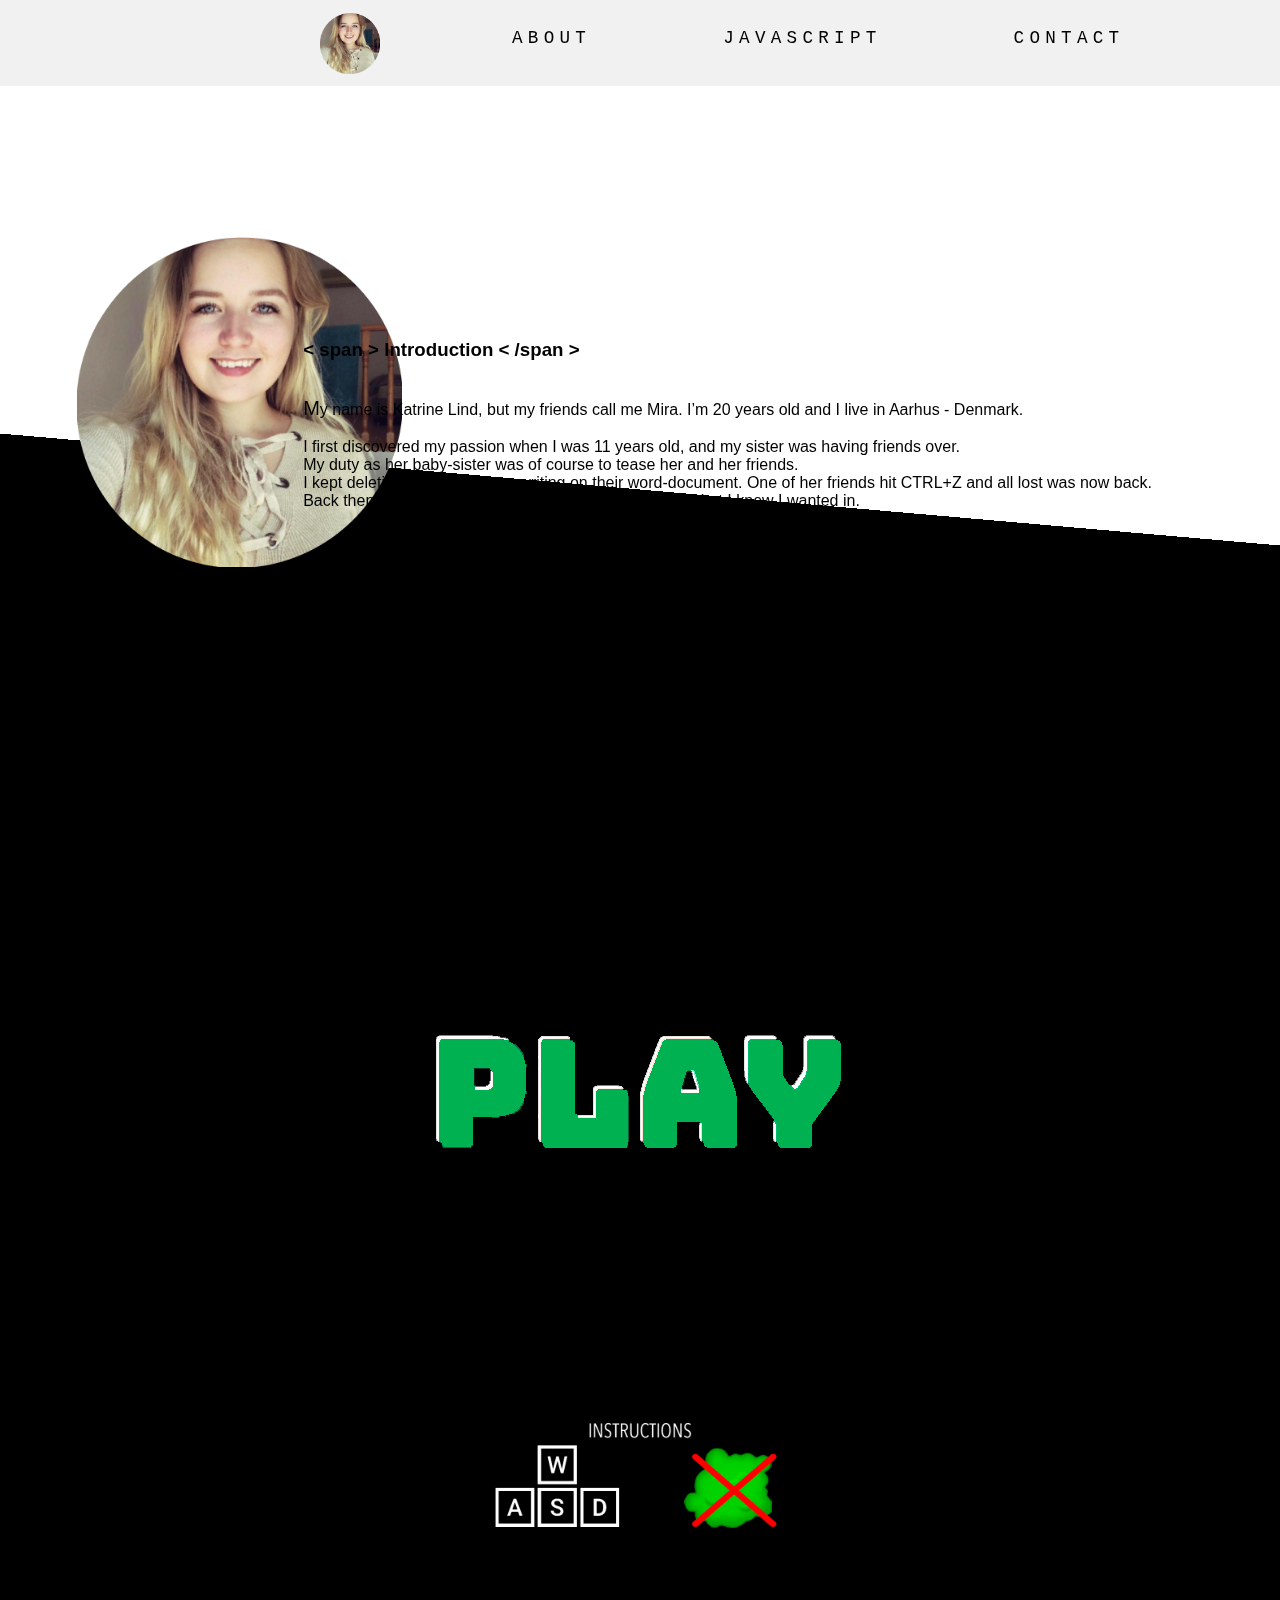
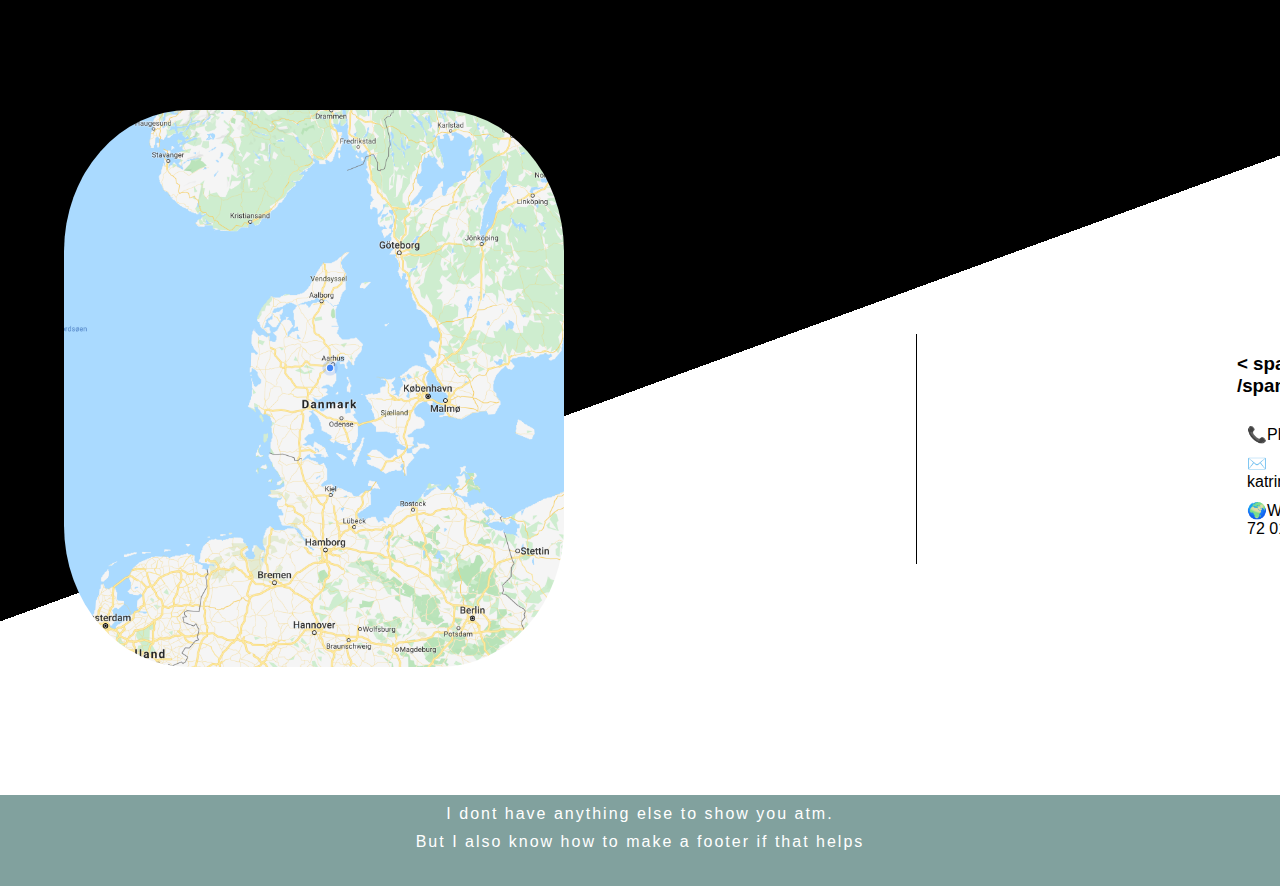
==== index.html @ 9c689fbd "Add files via upload" ====
<!DOCTYPE html>
<html>
<head>
	<link rel="stylesheet" type="text/css" href="stylesheet.css">
	<title></title>
</head>
<body>

	<div class="header" id="nav"">
		<span id="navText"><a href="#topPage"><img src="pb.png" class="navImg" align="middle"></a></span>
		<span id="navText"><a href="cv.html">ABOUT</a></span>
		<span id="navText"><a href="#game">JAVASCRIPT</a></span>
		<span id="navText"><a href="#googleMap">CONTACT</a></span>
	</div>

	<div id="topPage">
		<span><img src="pb.png" class="topPageImg" align="middle"></span>
		<span id="topPageText"><p>
			<h3>< span > Introduction < /span ></h3> <br>
			<span id="topPageFirst">M</span>y name is Katrine Lind, but my friends call me Mira. I’m 20 years old and I live in Aarhus - Denmark. <br><br>

			I first discovered my passion when I was 11 years old, and my sister was having friends over. <br>My duty as her baby-sister was of course to tease her and her friends.<br>I kept deleting what they were writing on their word-document. One of her friends hit CTRL+Z and all lost was now back. <br>Back then I didn’t know what kind of witchcraft this was, but I knew I wanted in.
		</p></span>
	</div>


	<!-- SNAKE GAME JAVASCRIPT -->
	<div id="game">
	<button id="startBtn" onclick="init()"><img src="playbtn.png"></button>
	<canvas id="myCanvas" width="600" height="550"></canvas>
	<img src="instructionsSnake.png" class="howToSnake">
	</div>


<div id="googleMap">
	<span><img id="googleMapPic" src="googleMaps.png" align="middle"></span>
	<span id="googleMapText"><p>
		<h3>< span > Contact < /span ></h3> 
		<ul>
			<li>📞Phone: +45 25 54 72 01 </li>
			<li>✉️katrine.mlind@hotmail.com </li>
			<li>🌍Whatsapp: +45 25 54 72 01 </li>
		</ul>
	</p></span>
</div>

<div class="footer">
	<span>
		<ul class="footer">
			<li class="lifooter">I dont have anything else to show you atm.</li>
			<li class="lifooter">But I also know how to make a footer if that helps</li>
		</ul>

	</span>
</div>





<!-- SCRIPT FOR SNAKE -->
	<script type="text/JAVASCRIPT">


//NAVBAR
window.onscroll = function() {myFunction()};

var header = document.getElementById("nav");

var sticky = header.offsetTop;

//Adding and removing sticky
function myFunction() {
  if (window.pageYOffset > sticky) {
    header.classList.add("sticky");
  } else {
    header.classList.remove("sticky");
  }
}



	//SNAKE	
	var canvas;
	var ctx;
	var head;
	var apple;
	var ball;
	var dots;
	var apple_x;
	var apple_y;
	var leftDirection = false;
	var rightDirection = true;
	var upDirection = false;
	var downDirection = false;
	var inGame = true;
	var score = 0;
	const DOT_SIZE = 10;
	const ALL_DOTS = 999;
	const MAX_RAND = 50;
	const DELAY = 120;
	const C_HEIGHT = 550;
	const C_WIDTH = 600;
	const LEFT_KEY = 65;
	const RIGHT_KEY = 68;
	const UP_KEY = 87;
	const DOWN_KEY = 83;
	var x = new Array(ALL_DOTS);
	var y = new Array(ALL_DOTS);
	var wall;
	var wall_y = [];
	var wall_x = [];
	var frameCount = 0;
	const FRAME_COUNT_NEW_LINE = 500;
	var moveLock = true;
		

		function bush() {
			ctx.dra
		}

 
		function doWall() {
			if (inGame) {
        for (var i = 0; i < wall_x.length; i++)
        ctx.drawImage(wall, wall_x[i], wall_y[i]);
        for (var z = 0; z < dots; z++) {
            
            if (z == 0) {
                ctx.drawImage(head, x[z], y[z]);
            } else {
                ctx.drawImage(ball, x[z], y[z]);
            	}
        	} 
   				 } else {
       			 gameOver();
    		}
		}


		//Is there collision?
    function checkWall() {
        locateWall();
    for (var i = 0; i < wall_x.length; i++)
    if ((x[0] == wall_x[i]) && (y[0] == wall_y[i])) {
        gameOver();
    }
}

//Where is the wall?
    function locateWall() {
         if (score == 57) {
            wall_x.push(300,300,300,300,300,300,300,300)
            wall_y.push(230,240,250,260,270,280,290,300,310,320,)
}
            else if (score == 54){
            wall_x.push(300,300,300,300,);
            wall_y.push(470,480,490,500,);
            }
    
        else if (score == 51){
            wall_x.push(300,300,300,300,);
            wall_y.push(50,60,70,80,);
            }
    
        else if (score == 48){
            wall_x.push(260,260,260,260,);
            wall_y.push(330,340,350,360,);
            }
    
        else if (score == 45){
            wall_x.push(340,340,340,340,);
            wall_y.push(190,200,210,220,);
            }
    
        else if (score == 42){
            wall_x.push(340,340,340,340,);
            wall_y.push(330,340,350,360,);
            }
    
        else if (score == 39){
            wall_x.push(260,260,260,260,);
            wall_y.push(190,200,210,220,);
            }
    
        else if (score == 36){
            wall_x.push(260,270,280,290,300,310,320,330,340,);
            wall_y.push(370,370,370,370,370,370,370,370,370,);
            }
    
        else if (score == 33){
            wall_x.push(260,270,280,290,300,310,320,330,340,);
            wall_y.push(180,180,180,180,180,180,180,180,180,);
            }
    
        else if (score == 30){
            wall_x.push(470,470,470,470,470,470,470,470,470,470,470,470,470,470,470,470,);
            wall_y.push(190,200,210,220,230,240,250,260,290,300,310,320,330,340,350,360,);
            }
    
        else if (score == 27){
            wall_x.push(130,130,130,130,130,130,130,130,130,130,130,130,130,130,130,130,);
            wall_y.push(190,200,210,220,230,240,250,260,290,300,310,320,330,340,350,360,);
            }
    
        else if (score == 24){
            wall_x.push(530,530,530,530,530,530,530,);
            wall_y.push(440,450,460,470,480,490,500,);
            }
        else if (score == 21){
            wall_x.push(470,480,490,500,510,520,530,);
            wall_y.push(500,500,500,500,500,500,500,);
            }
    
        else if (score == 18){
            wall_x.push(530,530,530,530,530,530,530,);
            wall_y.push(50,60,70,80,90,100,110,);
            }
        else if (score == 15){
           wall_x.push(470,480,490,500,510,520,530,);
            wall_y.push(50,50,50,50,50,50,50,);
            }
    
        else if (score == 12){
            wall_x.push(50,50,50,50,50,50,50,);
            wall_y.push(440,450,460,470,480,490,500,);
            }
    
        else if (score == 9){
            wall_x.push(50,60,70,80,90,100,110,);
            wall_y.push(500,500,500,500,500,500,500,);
            }
    
        else if (score == 6){
            wall_x.push(50,50,50,50,50,50,50,);
            wall_y.push(50,60,70,80,90,100,110,);
            }
    
        else if (score == 3){
            wall_x.push (50,60,70,80,90,100,110,);
            wall_y.push(50,50,50,50,50,50,50,);
            }
                return;
    }

    function init() {
    
    canvas = document.getElementById('myCanvas');
    ctx = canvas.getContext('2d');
    startBtn.style.display = 'none';
    canvas.style.display = 'block';
    
    
    loadImages();
    createSnake();
    locateWall();
    locateApple();
    setTimeout("gameCycle()", DELAY);
    
}

function loadImages() {
    
    head = new Image();
    head.src = 'snakeHead.png';    
    
    ball = new Image();
    ball.src = 'snakeBody.png'; 
    
    apple = new Image();
    apple.src = 'snakePizza.png'; 
    wall = new Image();
    wall.src ='snakeBush.png';
}

//How does the snake look, when game=start?
function createSnake() {
    dots = 3;
    for (var z = 0; z < dots; z++) {
        x[z] = 50 - z * 10;
        y[z] = 50;
    }
}

function doDrawing() {
           ctx.clearRect(0, 0, C_WIDTH, C_HEIGHT);
    
    if (inGame) {
        ctx.drawImage(apple, apple_x, apple_y);
        for (var z = 0; z < dots; z++) {
            
            if (z == 0) {
                ctx.drawImage(head, x[z], y[z]);
            } else {
                ctx.drawImage(ball, x[z], y[z]);
            }
        }    
    } else {
        gameOver();
    }        
}

//Creating a scoreboard + designing it
function drawScore() {
  ctx.font = "16px Arial";
  ctx.fillStyle = "green";
  ctx.fillText("Score: "+score, 8, 20);
}
function gameOver() {
    document.location.reload();
}
//Is there collision? Apple = Score
function checkApple() {
    if ((x[0] == apple_x) && (y[0] == apple_y)) {
        dots++;
        locateApple();
        score++;
    }
}
//Move the snake
function move() {
    moveLock = false;
    for (var z = dots; z > 0; z--) {
        x[z] = x[(z - 1)];
        y[z] = y[(z - 1)];
    }
    if (leftDirection) {
        x[0] -= DOT_SIZE;
    }
    if (rightDirection) {
        x[0] += DOT_SIZE;
    }
    if (upDirection) {
        y[0] -= DOT_SIZE;
    }
    if (downDirection) {
        y[0] += DOT_SIZE;
    }
}   

//Check collision between snake and snake 
function checkCollision() {
    for (var z = dots; z > 0; z--) {
        if ((z > 4) && (x[0] == x[z]) && (y[0] == y[z])) {
            inGame = false;''
        }
    }
    if (y[0] >= C_HEIGHT) {
        inGame = false;
    }
    if (y[0] < 0) {
       inGame = false;
    }
    if (x[0] >= C_WIDTH) {
      inGame = false;
    }
    if (x[0] < 0) {
      inGame = false;
    }
}
//Where's the apple?
function locateApple() {
    var r = Math.floor(Math.random() * MAX_RAND);
    apple_x = r * DOT_SIZE;
    r = Math.floor(Math.random() * MAX_RAND);
    apple_y = r * DOT_SIZE;
     for (var i = 0; i < wall_x.length; i++)
    if (apple_x == wall_x[i] && apple_y == wall_x[i] )
        locateApple();
}  

function gameCycle() {
    
    if (inGame) {
        checkWall();
        checkApple();
        checkCollision();
        move();
        doDrawing();
        doWall();
        drawScore();
        setTimeout("gameCycle()", DELAY);
    }
}

//Control keys
onkeydown = function(e) {
   
    var key = e.keyCode;
    if ((key == LEFT_KEY) && (!rightDirection) && (!moveLock)) {
        moveLock = true;        
        leftDirection = true;
        upDirection = false;
        downDirection = false;
    }
    if ((key == RIGHT_KEY) && (!leftDirection) && (!moveLock)) {
        moveLock = true; 
        rightDirection = true;
        upDirection = false;
        downDirection = false;
    }
    if ((key == UP_KEY) && (!downDirection) && (!moveLock)) {
        moveLock = true; 
        upDirection = true;
        rightDirection = false;
        leftDirection = false;
    }
    if ((key == DOWN_KEY) && (!upDirection) && (!moveLock)) {
        moveLock = true; 
        downDirection = true;
        rightDirection = false;
        leftDirection = false;    
    }
};   
	


</script>

</body>
</html>
---- stylesheet.css ----
html {
	scroll-behavior: smooth;
}

body {
	margin: 0px;
}

a {
	text-decoration: none;
	color: black;
}

.header {
	padding: 1%;
	background-color: rgba(225, 227, 225, 0.5);
	padding-left: 20%;
	position: fixed;
  	top: 0;
  	width: 100%
}

#navText {
	font-family: monospace, serif;
	font-size: 110%;
	float: center;
	text-align: center;
	padding: 5%;
	font-weight: 400;
	letter-spacing: 0.3em;
}

@keyframes navText{
  0%   { width : 0; }
  100% { width: 100%; }
}
#navText {
  position: relative;
}
#navtext::after {
  content: ' ';
  position: absolute;
  top: 50%;
  left: 0;
  width: 100%;
  height: 1px;
  background: black;
  animation-name: strike;
  animation-duration: 4s;
  animation-timing-function: linear;
  animation-iteration-count: 1;
  animation-fill-mode: forwards; 
}

.navImg {
	width: 100%;
	max-width: 60px;
	height: auto;
}

.topPageImg {
	margin: 6%;
	width: 100%;
	max-width: 325px;
}

#topPage {
	background: linear-gradient(-175deg, #fff 0%, #fff 50%, black 50%, black 100%);
  	padding-bottom: 11em;
  	margin-top: 10em;
}

#topPageText {
	font-family: sans-serif;
	margin-top: 10em;
	position: absolute;
	right: 10%;
}

#topPageFirst {
	font-size: 20px;
}

#startBtn {
	border: none;
	padding: 0px;
	height: 550px;
}

#myCanvas {
	cursor: none;
	background-color: #43505b;
	display: none;
    left: 0;
    right: 0;
    margin:auto;
}

#game {
	background-color: black;
	width: 100%;
    text-align:center;
}

.howToSnake {
	margin-left: auto;
	margin-right: auto;
	width: 50%;
	display: block;
	padding-top: 50px;
	padding-bottom: 8%;
}

#googleMap {
		background: linear-gradient(160deg, black 0%, black 50%, #fff 50%, #fff 100%);
}

#googleMapPic {
	max-width: 500px;
	padding: 5%;
	border-radius: 30%;
	margin-right: 18em;
}

#googleMapText {
	margin-top: 18em;
	font-family: sans-serif;
	position: absolute;
	border-left: 1px solid black;
	padding-left: 20em;
}

ul, li {
	list-style-type: none;
	padding: 5px;
}

.content {
  padding: 16px;
}

.sticky {
  position: fixed;
  top: 0;
  width: 100%
}

.sticky,  {
	color: white;
}

.cv {
	margin: 20em;
}

#cvIntro {
	letter-spacing: 1px;
	font-weight: 400;
	font-family: sans-serif;
	font-size: 18px;
}

#cvfirst {
	border-bottom: solid 1px;
	padding-bottom: 2%;
}

#cvInfo {
	max-width: 50%;
	font-size: 15px;
	font-family: sans-serif;
}

#cvImg {
	position: absolute;
	right: 25%;
}

.footer {
	margin-top: 5%;
	background: #81a19e;
	color: white;
	margin-bottom: 0px;
	position: sticky;
	padding-bottom: 15px;
}

.lifooter {
	text-align: center;
	font-family: sans-serif;
	letter-spacing: 2px;

}
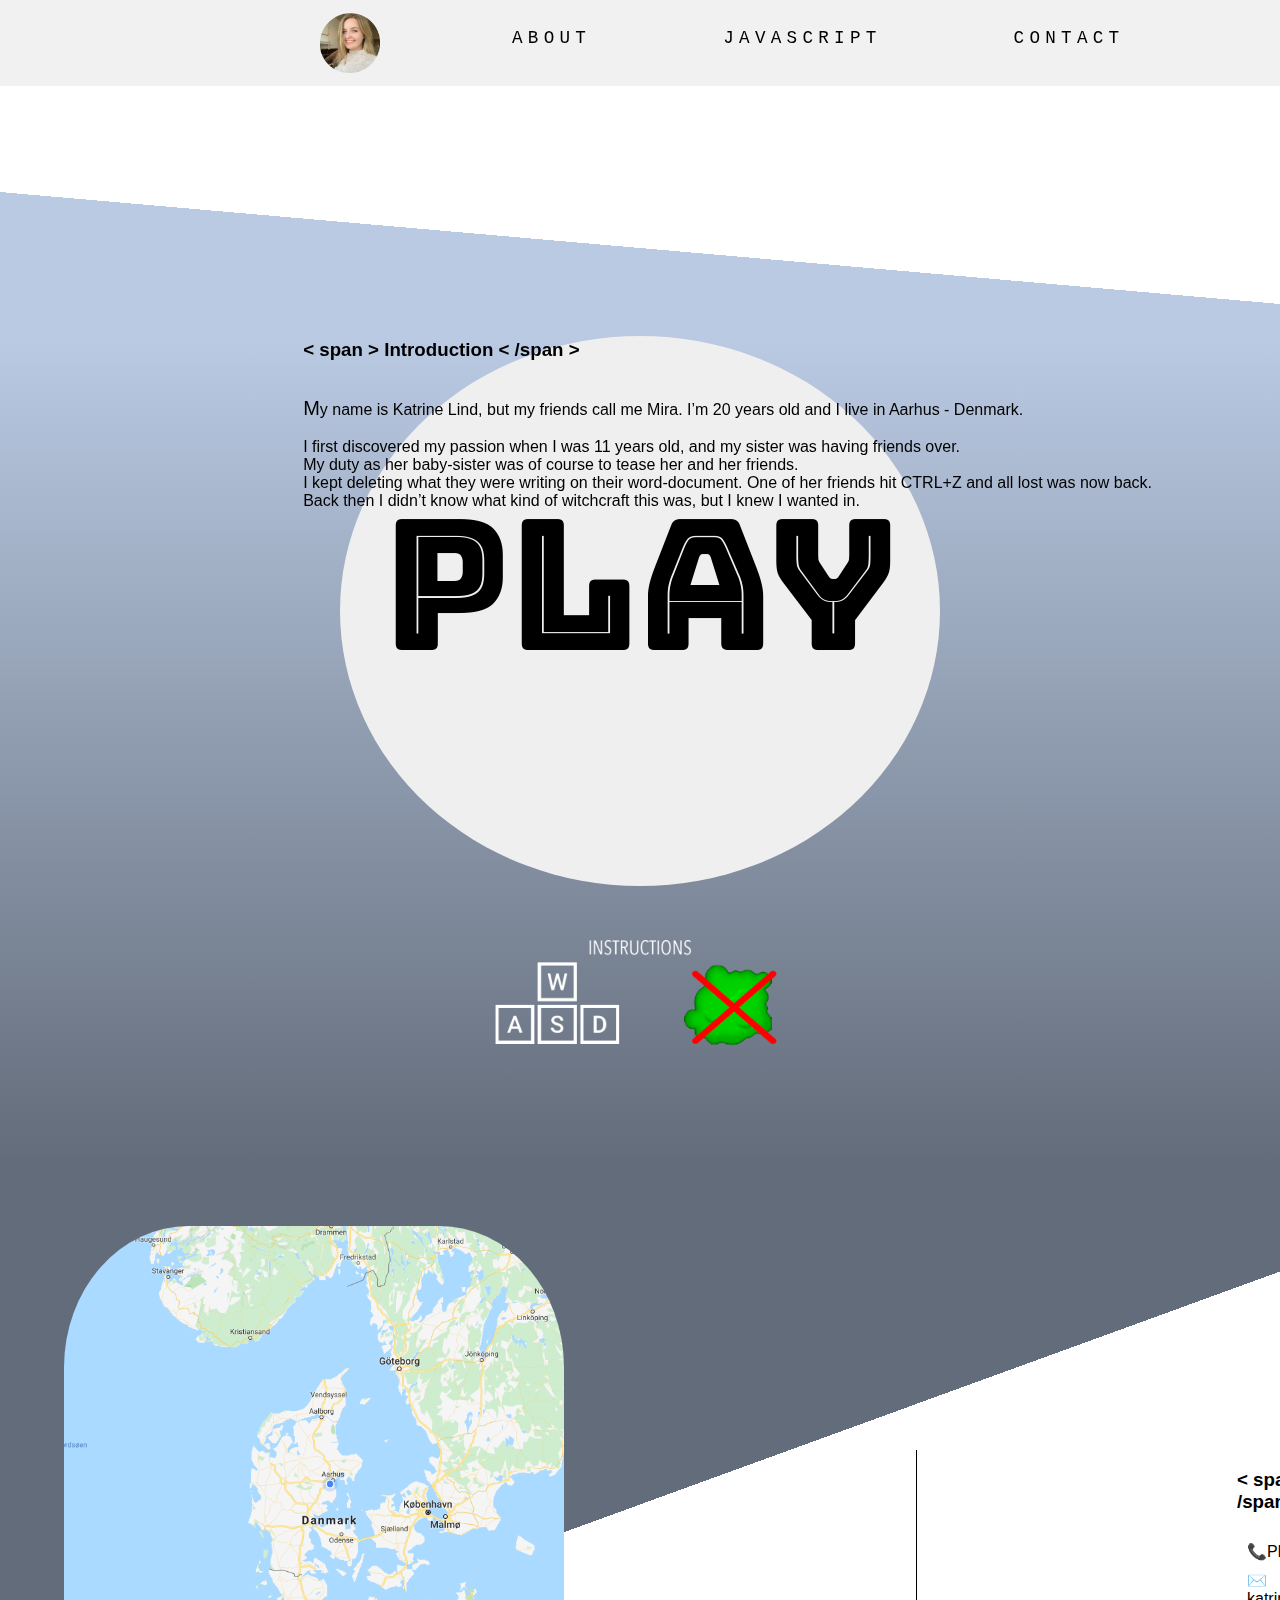
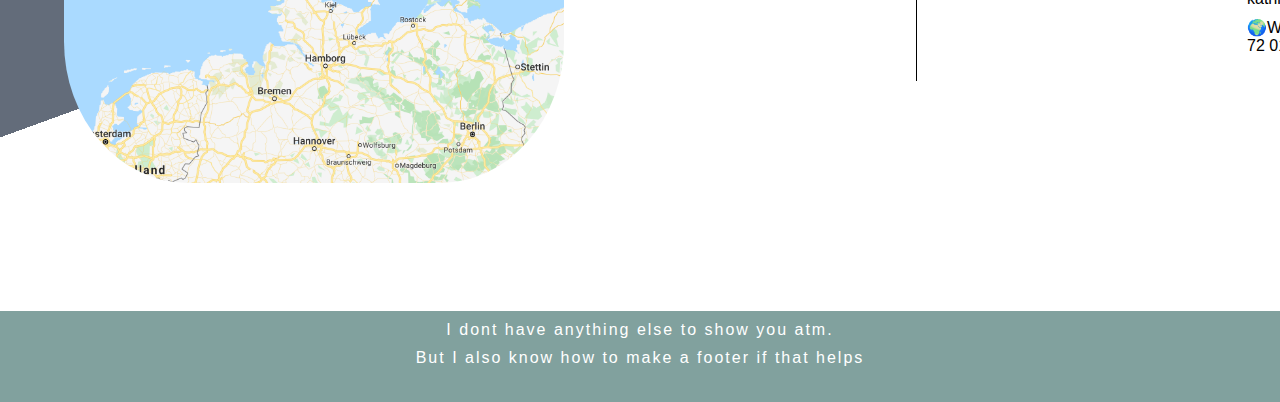
==== commit 0934e8ac: "Update index.html" ====
--- a/index.html
+++ b/index.html
@@ -6,32 +6,26 @@
 </head>
 <body>
 
-	<div class="header" id="nav"">
+	<div class="header" id="nav">
 		<span id="navText"><a href="#topPage"><img src="pb.png" class="navImg" align="middle"></a></span>
 		<span id="navText"><a href="cv.html">ABOUT</a></span>
 		<span id="navText"><a href="#game">JAVASCRIPT</a></span>
 		<span id="navText"><a href="#googleMap">CONTACT</a></span>
 	</div>
-
 	<div id="topPage">
 		<span><img src="pb.png" class="topPageImg" align="middle"></span>
 		<span id="topPageText"><p>
 			<h3>< span > Introduction < /span ></h3> <br>
 			<span id="topPageFirst">M</span>y name is Katrine Lind, but my friends call me Mira. I’m 20 years old and I live in Aarhus - Denmark. <br><br>
-
 			I first discovered my passion when I was 11 years old, and my sister was having friends over. <br>My duty as her baby-sister was of course to tease her and her friends.<br>I kept deleting what they were writing on their word-document. One of her friends hit CTRL+Z and all lost was now back. <br>Back then I didn’t know what kind of witchcraft this was, but I knew I wanted in.
 		</p></span>
 	</div>
-
-
 	<!-- SNAKE GAME JAVASCRIPT -->
 	<div id="game">
 	<button id="startBtn" onclick="init()"><img src="playbtn.png"></button>
 	<canvas id="myCanvas" width="600" height="550"></canvas>
 	<img src="instructionsSnake.png" class="howToSnake">
 	</div>
-
-
 <div id="googleMap">
 	<span><img id="googleMapPic" src="googleMaps.png" align="middle"></span>
 	<span id="googleMapText"><p>
@@ -43,32 +37,21 @@
 		</ul>
 	</p></span>
 </div>
-
 <div class="footer">
 	<span>
 		<ul class="footer">
 			<li class="lifooter">I dont have anything else to show you atm.</li>
 			<li class="lifooter">But I also know how to make a footer if that helps</li>
 		</ul>
-
 	</span>
 </div>
 
-
-
-
-
-<!-- SCRIPT FOR SNAKE -->
+<!-- SCRIPT FOR SNAKE  & nav -->
 	<script type="text/JAVASCRIPT">
-
-
 //NAVBAR
 window.onscroll = function() {myFunction()};
-
 var header = document.getElementById("nav");
-
 var sticky = header.offsetTop;
-
 //Adding and removing sticky
 function myFunction() {
   if (window.pageYOffset > sticky) {
@@ -77,9 +60,6 @@
     header.classList.remove("sticky");
   }
 }
-
-
-
 	//SNAKE	
 	var canvas;
 	var ctx;
@@ -114,11 +94,9 @@
 	const FRAME_COUNT_NEW_LINE = 500;
 	var moveLock = true;
 		
-
 		function bush() {
 			ctx.dra
 		}
-
  
 		function doWall() {
 			if (inGame) {
@@ -136,8 +114,6 @@
        			 gameOver();
     		}
 		}
-
-
 		//Is there collision?
     function checkWall() {
         locateWall();
@@ -146,7 +122,6 @@
         gameOver();
     }
 }
-
 //Where is the wall?
     function locateWall() {
          if (score == 57) {
@@ -242,7 +217,6 @@
             }
                 return;
     }
-
     function init() {
     
     canvas = document.getElementById('myCanvas');
@@ -258,7 +232,6 @@
     setTimeout("gameCycle()", DELAY);
     
 }
-
 function loadImages() {
     
     head = new Image();
@@ -272,7 +245,6 @@
     wall = new Image();
     wall.src ='snakeBush.png';
 }
-
 //How does the snake look, when game=start?
 function createSnake() {
     dots = 3;
@@ -281,7 +253,6 @@
         y[z] = 50;
     }
 }
-
 function doDrawing() {
            ctx.clearRect(0, 0, C_WIDTH, C_HEIGHT);
     
@@ -299,7 +270,6 @@
         gameOver();
     }        
 }
-
 //Creating a scoreboard + designing it
 function drawScore() {
   ctx.font = "16px Arial";
@@ -337,7 +307,6 @@
         y[0] += DOT_SIZE;
     }
 }   
-
 //Check collision between snake and snake 
 function checkCollision() {
     for (var z = dots; z > 0; z--) {
@@ -368,7 +337,6 @@
     if (apple_x == wall_x[i] && apple_y == wall_x[i] )
         locateApple();
 }  
-
 function gameCycle() {
     
     if (inGame) {
@@ -382,7 +350,6 @@
         setTimeout("gameCycle()", DELAY);
     }
 }
-
 //Control keys
 onkeydown = function(e) {
    
@@ -413,9 +380,6 @@
     }
 };   
 	
-
-
 </script>
-
 </body>
-</html>+</html>
--- a/stylesheet.css
+++ b/stylesheet.css
@@ -30,27 +30,6 @@
 	letter-spacing: 0.3em;
 }
 
-@keyframes navText{
-  0%   { width : 0; }
-  100% { width: 100%; }
-}
-#navText {
-  position: relative;
-}
-#navtext::after {
-  content: ' ';
-  position: absolute;
-  top: 50%;
-  left: 0;
-  width: 100%;
-  height: 1px;
-  background: black;
-  animation-name: strike;
-  animation-duration: 4s;
-  animation-timing-function: linear;
-  animation-iteration-count: 1;
-  animation-fill-mode: forwards; 
-}
 
 .navImg {
 	width: 100%;
@@ -65,7 +44,7 @@
 }
 
 #topPage {
-	background: linear-gradient(-175deg, #fff 0%, #fff 50%, black 50%, black 100%);
+	background: linear-gradient(-175deg, #fff 0%, #fff 50%, #bacae3 50%, #bacae3 100%);
   	padding-bottom: 11em;
   	margin-top: 10em;
 }
@@ -85,6 +64,12 @@
 	border: none;
 	padding: 0px;
 	height: 550px;
+	transition: 0.3s;
+	border-radius: 50%;
+}
+
+#startBtn:hover {
+	border-radius: 10%;
 }
 
 #myCanvas {
@@ -97,7 +82,7 @@
 }
 
 #game {
-	background-color: black;
+	background: linear-gradient(#bacae3, #636c7a);
 	width: 100%;
     text-align:center;
 }
@@ -112,7 +97,7 @@
 }
 
 #googleMap {
-		background: linear-gradient(160deg, black 0%, black 50%, #fff 50%, #fff 100%);
+		background: linear-gradient(160deg, #636c7a 0%, #636c7a 50%, #fff 50%, #fff 100%);
 }
 
 #googleMapPic {
@@ -192,7 +177,7 @@
 
 }
 
+@media screen and (max-width: 1420px){
+	.topPageImg {display: none;
+}
 
-
-
-
